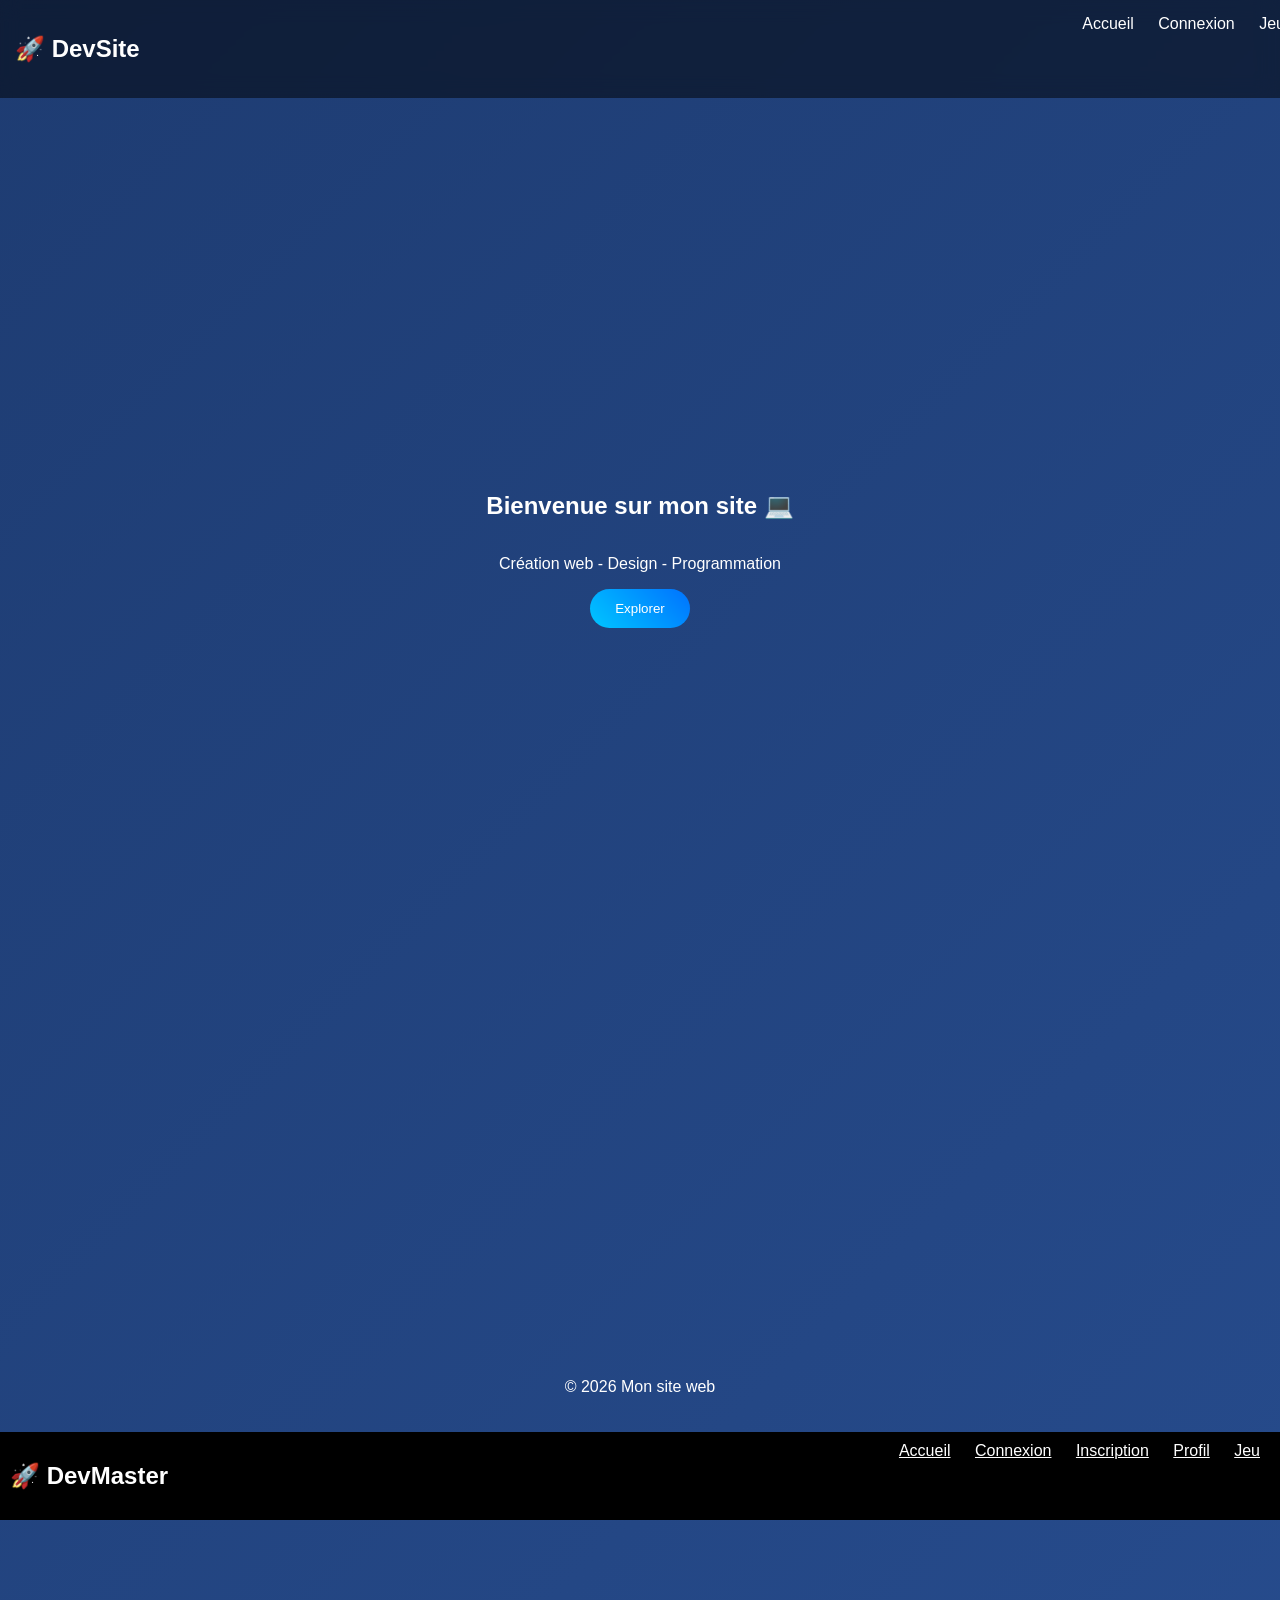
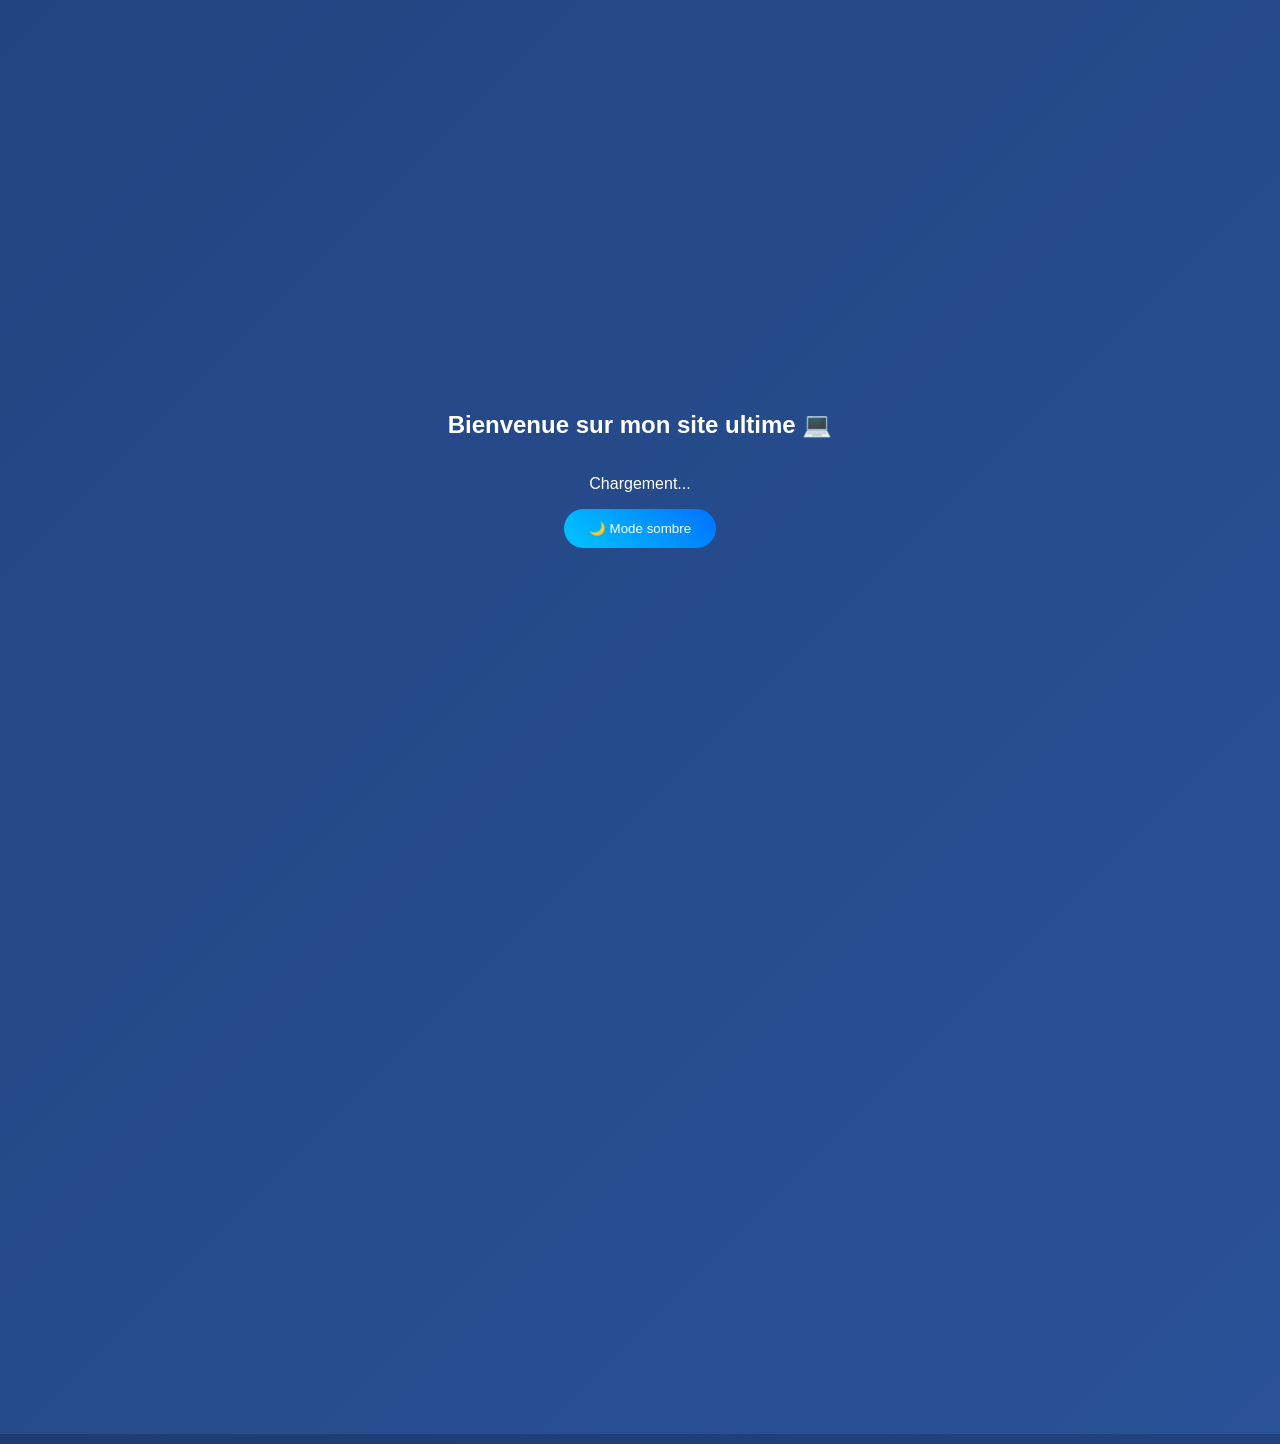
==== index.html @ f36d5f14 "Add files via upload" ====
<!DOCTYPE html>
<html lang="fr">
<head>
<meta charset="UTF-8">
<title>Mon site web</title>
<link rel="stylesheet" href="style.css">
</head>

<body>

<nav class="navbar">
    <h1>🚀 DevSite</h1>
    <div>
        <a href="index.html">Accueil</a>
        <a href="login.html">Connexion</a>
        <a href="jeu.html">Jeu</a>
    </div>
</nav>

<header class="hero">
    <h2>Bienvenue sur mon site 💻</h2>
    <p>Création web - Design - Programmation</p>
    <button onclick="scrollBas()">Explorer</button>
</header>

<section class="card fade">
    <h2>👨‍💻 Développement</h2>
    <p>Je crée des sites modernes et interactifs</p>
</section>

<section class="gallery fade">
    <img src="https://images.unsplash.com/photo-1498050108023-c5249f4df085">
    <img src="https://images.unsplash.com/photo-1555066931-4365d14bab8c">
    <img src="https://images.unsplash.com/photo-1518770660439-4636190af475">
</section>

<footer>
    <p>© 2026 Mon site web</p>
</footer>

<script src="script.js"></script>
</body>
</html><!DOCTYPE html>
<html>
<head>
<meta charset="UTF-8">
<title>Mon site ultime</title>
<link rel="stylesheet" href="style.css">
</head>

<body>

<nav>
    <h1>🚀 DevMaster</h1>
    <div>
        <a href="index.html">Accueil</a>
        <a href="login.html">Connexion</a>
        <a href="register.html">Inscription</a>
        <a href="profil.html">Profil</a>
        <a href="jeu.html">Jeu</a>
    </div>
</nav>

<header class="hero">
    <h2>Bienvenue sur mon site ultime 💻</h2>
    <p id="citation">Chargement...</p>
    <button onclick="toggleDark()">🌙 Mode sombre</button>
</header>

<section class="card fade">
    <h2>📊 Visites</h2>
    <p id="visites"></p>
</section>

<section class="gallery fade">
    <img src="https://images.unsplash.com/photo-1498050108023-c5249f4df085">
    <img src="https://images.unsplash.com/photo-1555066931-4365d14bab8c">
</section>

<section class="card fade">
    <h2>📩 Contact</h2>
    <input id="msg" placeholder="Message">
    <button onclick="envoyer()">Envoyer</button>
</section>

<script src="script.js"></script>
</body>
</html>
---- style.css ----
body {
    margin: 0;
    font-family: Arial;
    background: linear-gradient(135deg, #0f2027, #203a43, #2c5364);
    color: white;
}

/* NAVBAR */
.navbar {
    display: flex;
    justify-content: space-between;
    padding: 15px;
    background: rgba(0,0,0,0.5);
    backdrop-filter: blur(10px);
    position: fixed;
    width: 100%;
}

.navbar a {
    color: white;
    margin: 10px;
    text-decoration: none;
    transition: 0.3s;
}

.navbar a:hover {
    color: #00c6ff;
}

/* HERO */
.hero {
    height: 100vh;
    display: flex;
    flex-direction: column;
    justify-content: center;
    align-items: center;
}

/* CARDS */
.card {
    margin: 50px;
    padding: 30px;
    border-radius: 15px;
    background: rgba(255,255,255,0.1);
    backdrop-filter: blur(10px);
}

/* GALERIE */
.gallery {
    text-align: center;
}

.gallery img {
    width: 250px;
    margin: 10px;
    border-radius: 15px;
    transition: 0.5s;
}

.gallery img:hover {
    transform: scale(1.1) rotate(2deg);
}

/* BOUTON */
button {
    padding: 12px 25px;
    background: linear-gradient(45deg, #00c6ff, #0072ff);
    border: none;
    border-radius: 30px;
    color: white;
    cursor: pointer;
    transition: 0.3s;
}

button:hover {
    transform: scale(1.1);
}

/* ANIMATION */
.fade {
    opacity: 0;
    transform: translateY(40px);
    transition: 1s;
}

.fade.visible {
    opacity: 1;
    transform: translateY(0);
}

footer {
    text-align: center;
    padding: 20px;
}body {
    font-family: Arial;
    background: linear-gradient(135deg,#1e3c72,#2a5298);
    color: white;
    text-align: center;
}

nav {
    display:flex;
    justify-content:space-between;
    background:black;
    padding:10px;
}

a { color:white; margin:10px; }

.hero {
    padding:100px;
}

.card {
    margin:30px;
    padding:20px;
    background:rgba(255,255,255,0.1);
    border-radius:10px;
}

img {
    width:200px;
    border-radius:10px;
}

.dark {
    background:black;
}
---- style.css ----
body {
    margin: 0;
    font-family: Arial;
    background: linear-gradient(135deg, #0f2027, #203a43, #2c5364);
    color: white;
}

/* NAVBAR */
.navbar {
    display: flex;
    justify-content: space-between;
    padding: 15px;
    background: rgba(0,0,0,0.5);
    backdrop-filter: blur(10px);
    position: fixed;
    width: 100%;
}

.navbar a {
    color: white;
    margin: 10px;
    text-decoration: none;
    transition: 0.3s;
}

.navbar a:hover {
    color: #00c6ff;
}

/* HERO */
.hero {
    height: 100vh;
    display: flex;
    flex-direction: column;
    justify-content: center;
    align-items: center;
}

/* CARDS */
.card {
    margin: 50px;
    padding: 30px;
    border-radius: 15px;
    background: rgba(255,255,255,0.1);
    backdrop-filter: blur(10px);
}

/* GALERIE */
.gallery {
    text-align: center;
}

.gallery img {
    width: 250px;
    margin: 10px;
    border-radius: 15px;
    transition: 0.5s;
}

.gallery img:hover {
    transform: scale(1.1) rotate(2deg);
}

/* BOUTON */
button {
    padding: 12px 25px;
    background: linear-gradient(45deg, #00c6ff, #0072ff);
    border: none;
    border-radius: 30px;
    color: white;
    cursor: pointer;
    transition: 0.3s;
}

button:hover {
    transform: scale(1.1);
}

/* ANIMATION */
.fade {
    opacity: 0;
    transform: translateY(40px);
    transition: 1s;
}

.fade.visible {
    opacity: 1;
    transform: translateY(0);
}

footer {
    text-align: center;
    padding: 20px;
}body {
    font-family: Arial;
    background: linear-gradient(135deg,#1e3c72,#2a5298);
    color: white;
    text-align: center;
}

nav {
    display:flex;
    justify-content:space-between;
    background:black;
    padding:10px;
}

a { color:white; margin:10px; }

.hero {
    padding:100px;
}

.card {
    margin:30px;
    padding:20px;
    background:rgba(255,255,255,0.1);
    border-radius:10px;
}

img {
    width:200px;
    border-radius:10px;
}

.dark {
    background:black;
}
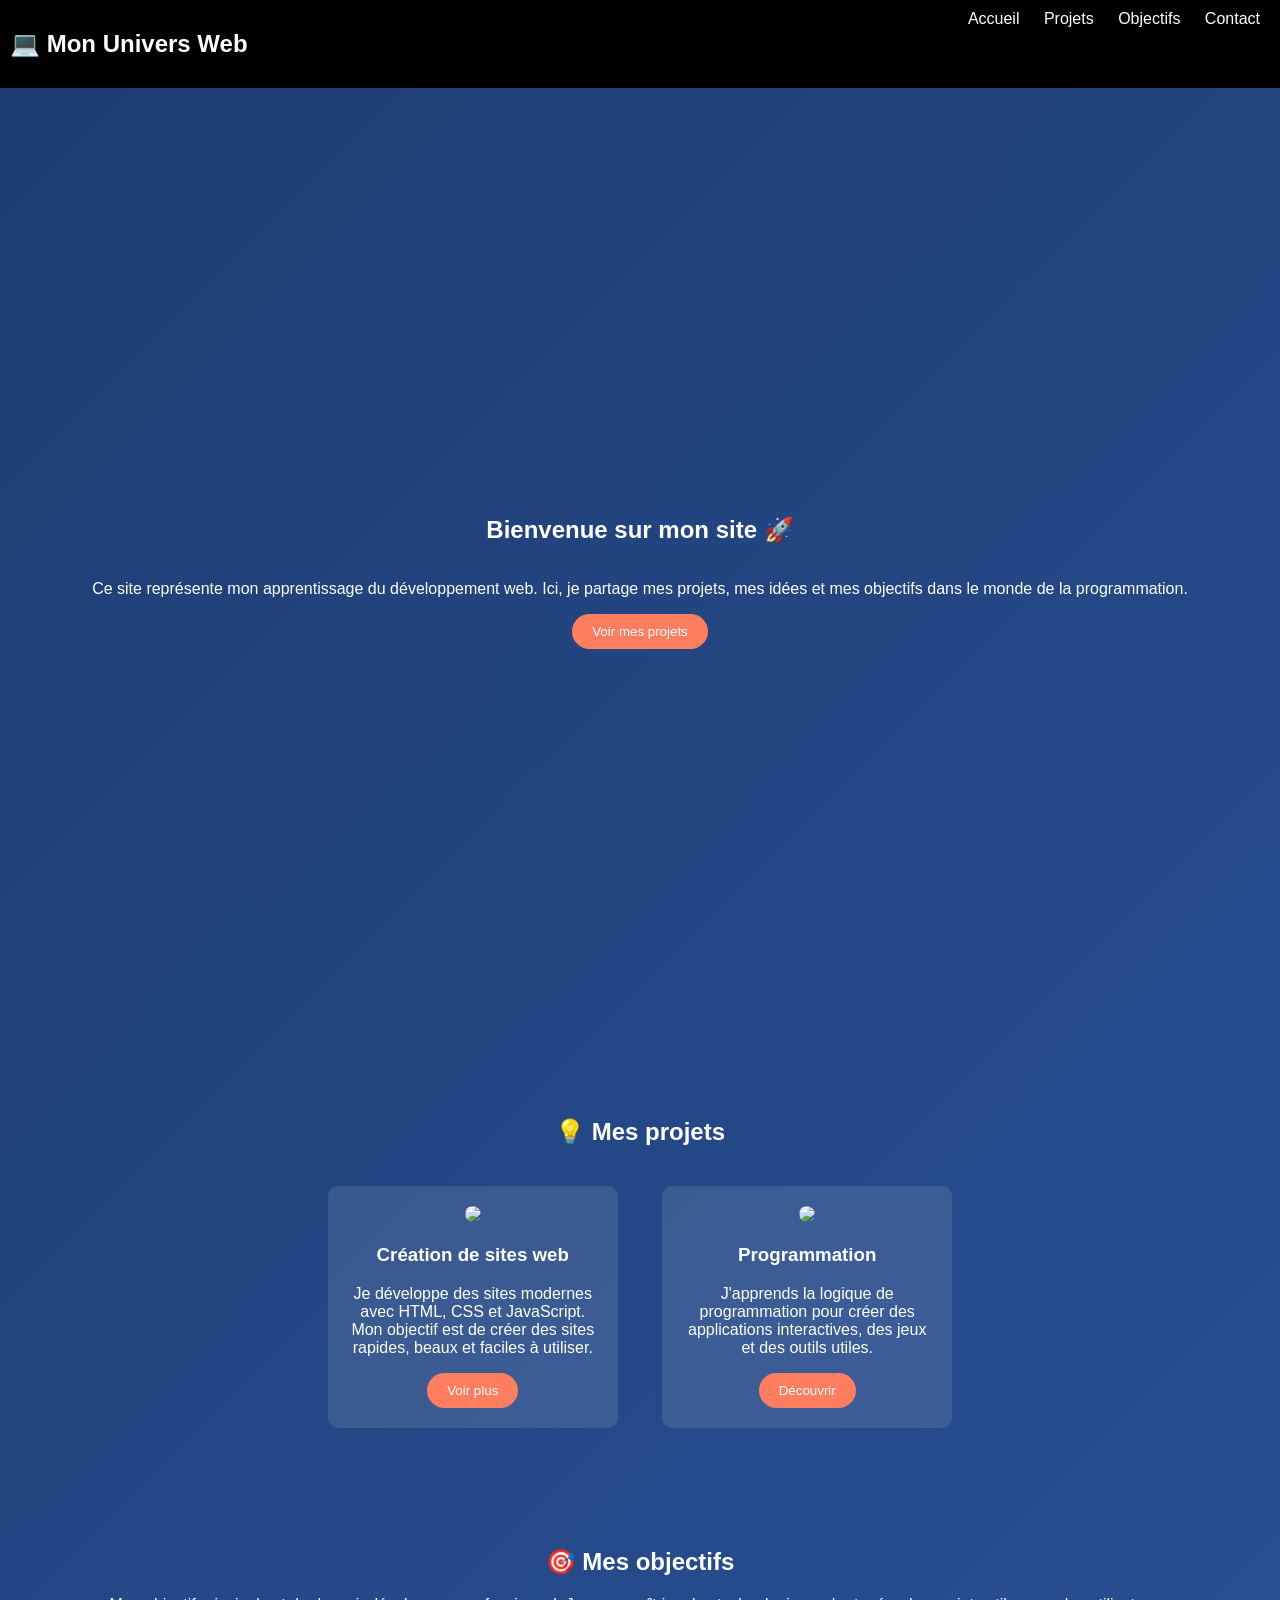
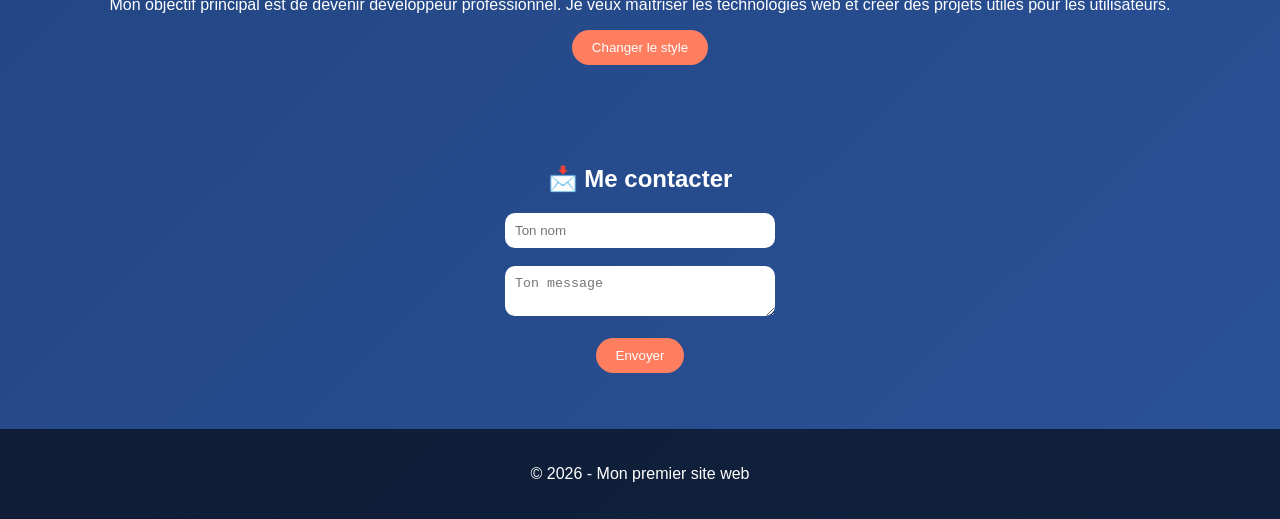
==== commit eab4abba: "Add files via upload" ====
--- a/index.html
+++ b/index.html
@@ -2,87 +2,88 @@
 <html lang="fr">
 <head>
 <meta charset="UTF-8">
-<title>Mon site web</title>
+<title>Mon premier site web</title>
 <link rel="stylesheet" href="style.css">
 </head>
 
 <body>
 
-<nav class="navbar">
-    <h1>🚀 DevSite</h1>
+<!-- MENU -->
+<nav>
+    <h1>💻 Mon Univers Web</h1>
     <div>
-        <a href="index.html">Accueil</a>
-        <a href="login.html">Connexion</a>
-        <a href="jeu.html">Jeu</a>
+        <a href="#accueil">Accueil</a>
+        <a href="#projets">Projets</a>
+        <a href="#objectif">Objectifs</a>
+        <a href="#contact">Contact</a>
     </div>
 </nav>
 
-<header class="hero">
-    <h2>Bienvenue sur mon site 💻</h2>
-    <p>Création web - Design - Programmation</p>
-    <button onclick="scrollBas()">Explorer</button>
-</header>
-
-<section class="card fade">
-    <h2>👨‍💻 Développement</h2>
-    <p>Je crée des sites modernes et interactifs</p>
+<!-- ACCUEIL -->
+<section id="accueil" class="hero">
+    <h2>Bienvenue sur mon site 🚀</h2>
+    <p>
+        Ce site représente mon apprentissage du développement web.
+        Ici, je partage mes projets, mes idées et mes objectifs dans le monde de la programmation.
+    </p>
+    <button onclick="scrollVers('projets')">Voir mes projets</button>
 </section>
 
-<section class="gallery fade">
-    <img src="https://images.unsplash.com/photo-1498050108023-c5249f4df085">
-    <img src="https://images.unsplash.com/photo-1555066931-4365d14bab8c">
-    <img src="https://images.unsplash.com/photo-1518770660439-4636190af475">
+<!-- PROJETS -->
+<section id="projets" class="section">
+    <h2>💡 Mes projets</h2>
+
+    <div class="card">
+        <img src="https://images.unsplash.com/photo-1498050108023-c5249f4df085">
+        <h3>Création de sites web</h3>
+        <p>
+            Je développe des sites modernes avec HTML, CSS et JavaScript.
+            Mon objectif est de créer des sites rapides, beaux et faciles à utiliser.
+        </p>
+        <button onclick="alerteProjet()">Voir plus</button>
+    </div>
+
+    <div class="card">
+        <img src="https://images.unsplash.com/photo-1555066931-4365d14bab8c">
+        <h3>Programmation</h3>
+        <p>
+            J'apprends la logique de programmation pour créer des applications interactives,
+            des jeux et des outils utiles.
+        </p>
+        <button onclick="alerteProjet()">Découvrir</button>
+    </div>
+
+</section>
+
+<!-- OBJECTIFS -->
+<section id="objectif" class="section">
+    <h2>🎯 Mes objectifs</h2>
+    <p>
+        Mon objectif principal est de devenir développeur professionnel.
+        Je veux maîtriser les technologies web et créer des projets utiles pour les utilisateurs.
+    </p>
+
+    <button onclick="changerTheme()">Changer le style</button>
+</section>
+
+<!-- CONTACT -->
+<section id="contact" class="section">
+    <h2>📩 Me contacter</h2>
+
+    <input type="text" id="nom" placeholder="Ton nom">
+    <br><br>
+    <textarea id="message" placeholder="Ton message"></textarea>
+    <br><br>
+
+    <button onclick="envoyerMessage()">Envoyer</button>
+
+    <p id="confirmation"></p>
 </section>
 
 <footer>
-    <p>© 2026 Mon site web</p>
+    <p>© 2026 - Mon premier site web</p>
 </footer>
 
 <script src="script.js"></script>
 </body>
-</html><!DOCTYPE html>
-<html>
-<head>
-<meta charset="UTF-8">
-<title>Mon site ultime</title>
-<link rel="stylesheet" href="style.css">
-</head>
-
-<body>
-
-<nav>
-    <h1>🚀 DevMaster</h1>
-    <div>
-        <a href="index.html">Accueil</a>
-        <a href="login.html">Connexion</a>
-        <a href="register.html">Inscription</a>
-        <a href="profil.html">Profil</a>
-        <a href="jeu.html">Jeu</a>
-    </div>
-</nav>
-
-<header class="hero">
-    <h2>Bienvenue sur mon site ultime 💻</h2>
-    <p id="citation">Chargement...</p>
-    <button onclick="toggleDark()">🌙 Mode sombre</button>
-</header>
-
-<section class="card fade">
-    <h2>📊 Visites</h2>
-    <p id="visites"></p>
-</section>
-
-<section class="gallery fade">
-    <img src="https://images.unsplash.com/photo-1498050108023-c5249f4df085">
-    <img src="https://images.unsplash.com/photo-1555066931-4365d14bab8c">
-</section>
-
-<section class="card fade">
-    <h2>📩 Contact</h2>
-    <input id="msg" placeholder="Message">
-    <button onclick="envoyer()">Envoyer</button>
-</section>
-
-<script src="script.js"></script>
-</body>
 </html>
--- a/style.css
+++ b/style.css
@@ -1,101 +1,86 @@
 body {
     margin: 0;
     font-family: Arial;
-    background: linear-gradient(135deg, #0f2027, #203a43, #2c5364);
+    background: linear-gradient(135deg, #667eea, #764ba2);
     color: white;
 }
 
-/* NAVBAR */
-.navbar {
+/* MENU */
+nav {
     display: flex;
     justify-content: space-between;
+    background: rgba(0,0,0,0.6);
     padding: 15px;
-    background: rgba(0,0,0,0.5);
-    backdrop-filter: blur(10px);
-    position: fixed;
-    width: 100%;
 }
 
-.navbar a {
+nav a {
     color: white;
     margin: 10px;
     text-decoration: none;
-    transition: 0.3s;
-}
-
-.navbar a:hover {
-    color: #00c6ff;
 }
 
 /* HERO */
 .hero {
-    height: 100vh;
+    height: 90vh;
     display: flex;
     flex-direction: column;
     justify-content: center;
     align-items: center;
 }
 
-/* CARDS */
-.card {
-    margin: 50px;
-    padding: 30px;
-    border-radius: 15px;
-    background: rgba(255,255,255,0.1);
-    backdrop-filter: blur(10px);
-}
-
-/* GALERIE */
-.gallery {
+/* SECTIONS */
+.section {
+    padding: 50px;
     text-align: center;
 }
 
-.gallery img {
+/* CARTES */
+.card {
+    background: rgba(255,255,255,0.1);
+    margin: 20px;
+    padding: 20px;
+    border-radius: 15px;
+    display: inline-block;
     width: 250px;
-    margin: 10px;
-    border-radius: 15px;
-    transition: 0.5s;
 }
 
-.gallery img:hover {
-    transform: scale(1.1) rotate(2deg);
+.card img {
+    width: 100%;
+    border-radius: 10px;
 }
 
-/* BOUTON */
+/* BOUTONS */
 button {
-    padding: 12px 25px;
-    background: linear-gradient(45deg, #00c6ff, #0072ff);
+    padding: 10px 20px;
     border: none;
-    border-radius: 30px;
+    border-radius: 20px;
+    background: #ff7e5f;
     color: white;
     cursor: pointer;
-    transition: 0.3s;
 }
 
 button:hover {
-    transform: scale(1.1);
+    background: #feb47b;
 }
 
-/* ANIMATION */
-.fade {
-    opacity: 0;
-    transform: translateY(40px);
-    transition: 1s;
+/* INPUT */
+input, textarea {
+    padding: 10px;
+    width: 250px;
+    border-radius: 10px;
+    border: none;
 }
 
-.fade.visible {
-    opacity: 1;
-    transform: translateY(0);
-}
-
+/* FOOTER */
 footer {
-    text-align: center;
     padding: 20px;
+    background: rgba(0,0,0,0.6);
 }body {
+    margin:0;
     font-family: Arial;
     background: linear-gradient(135deg,#1e3c72,#2a5298);
-    color: white;
-    text-align: center;
+    color:white;
+    text-align:center;
 }
 
 nav {
@@ -108,21 +93,15 @@
 a { color:white; margin:10px; }
 
 .hero {
-    padding:100px;
+    padding:80px;
+}
+
+.section {
+    padding:40px;
 }
 
 .card {
-    margin:30px;
+    background:rgba(255,255,255,0.1);
     padding:20px;
-    background:rgba(255,255,255,0.1);
     border-radius:10px;
-}
-
-img {
-    width:200px;
-    border-radius:10px;
-}
-
-.dark {
-    background:black;
 }
